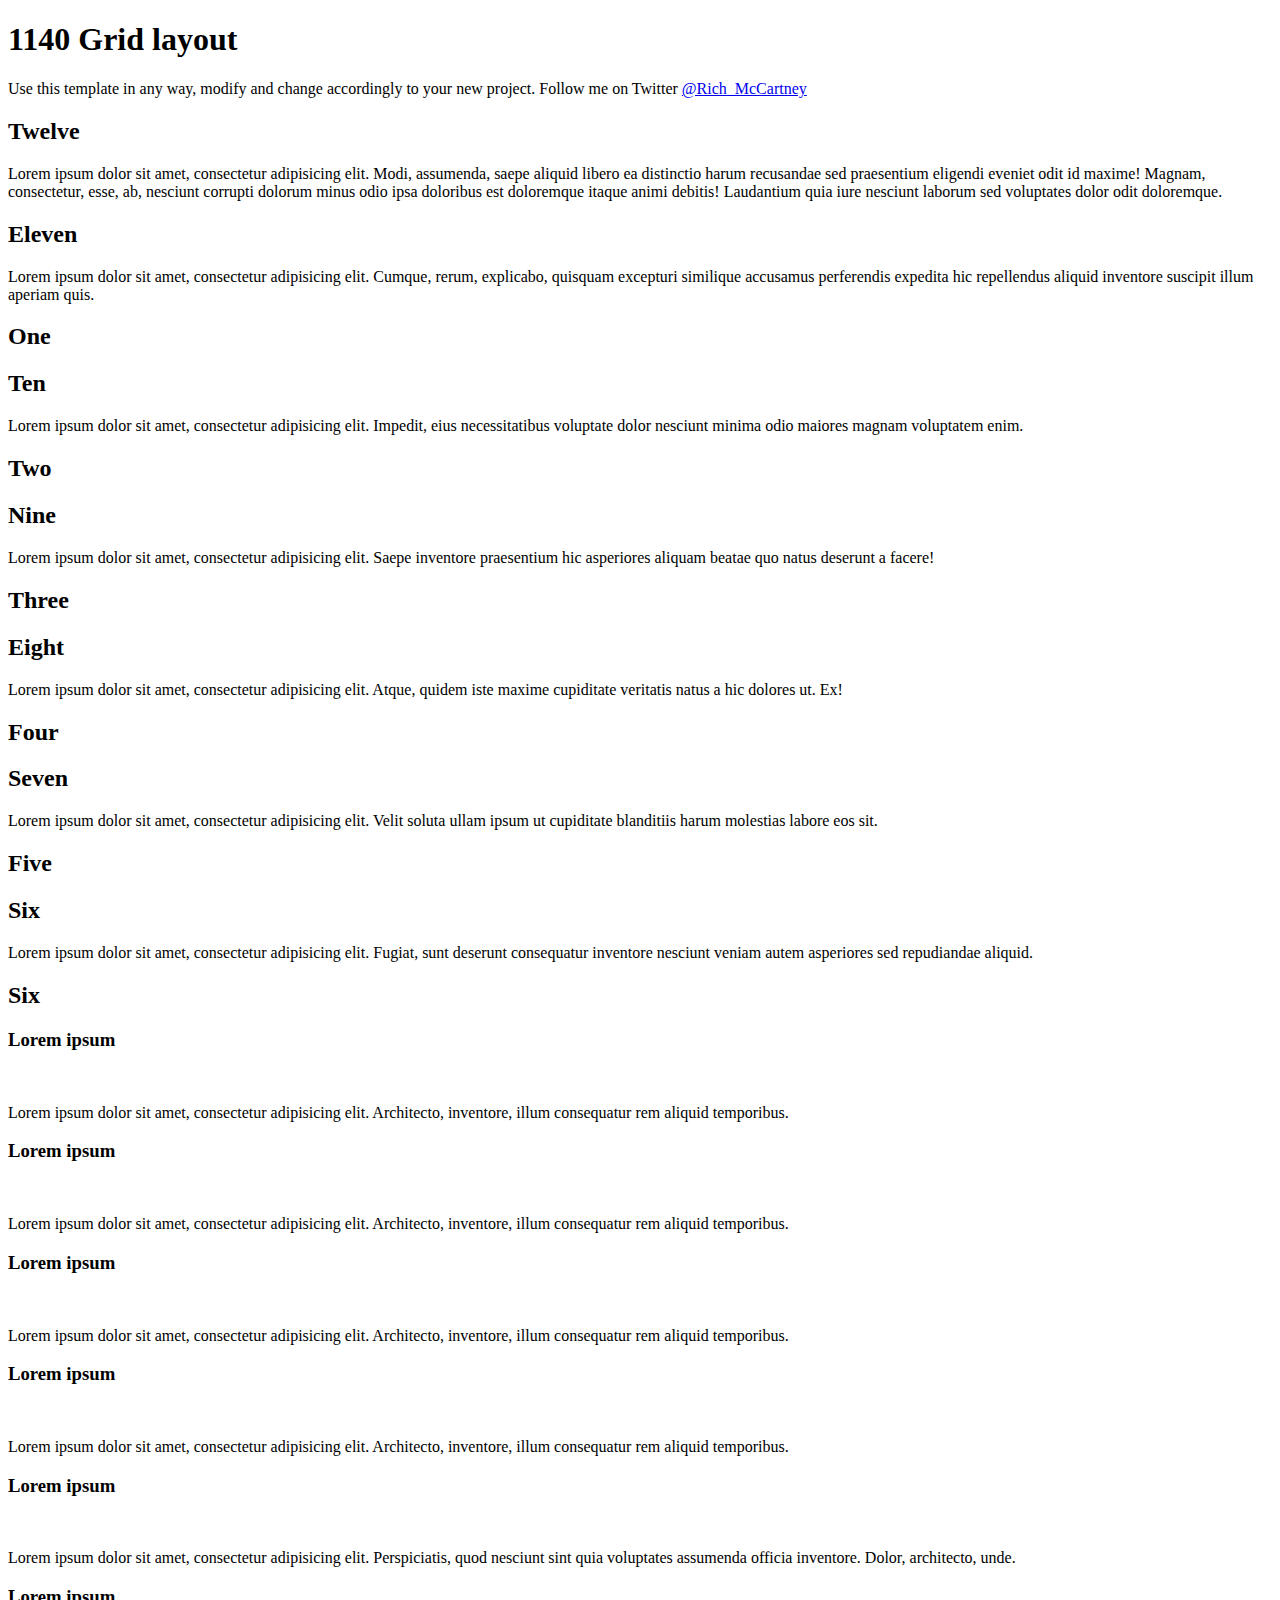
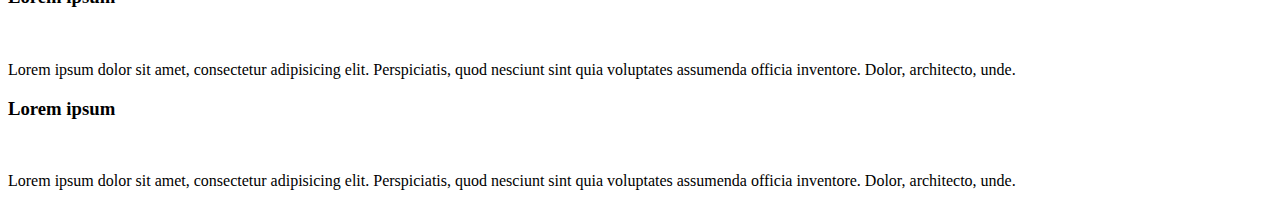
==== index.html @ 66502da0 "Grammar mistakes" ====
<!DOCTYPE html>

<!-- 

/*  1140 Grid Layout
/*
/*	Created By Richard McCartney
/*	Date 12/04/2013
/*
/*	http://richardmccartney.co.uk 
/*  Twitter - @Rich_McCartney

Placeholder images provided by http://placehold.it/

-->

<html lang="en" class="no-js">
<head>
	<meta charset="UTF-8">

	<meta name="viewport" content="width=device-width, initial-scale=1.0">
	<meta name="description" content="1140 Grid layout and styles">

	<title>1140 Grid | Markup</title>

	<!-- Favicon -->
	<link rel="shortcut icon" type="image/png" href="images/favicon.png" />

	<!-- Stylesheets -->
	<link rel="stylesheet" href="css/styles.css">
	<link rel="stylesheet" href="css/layout.css">

	<!--[if lt IE 9]>
	    <script src="//html5shiv.googlecode.com/svn/trunk/html5.js"></script>
	<![endif]-->
</head>
<body>

	<!-- 1140 Grid Markup -->
	<section class="container">

		<!-- Intro -->
		<div class="row">
			<div class="column twelve intro">
				<h1>1140 Grid layout</h1>
				<p>Use this template in any way, modify and change accordingly to your new project. Follow me on Twitter <a href="http://twitter.com/rich_mccartney">@Rich_McCartney</a></p>
			</div>
		</div>

		<!-- Twelve Columns -->
		<div class="row">
			<div class="column twelve">
				<h2>Twelve</h2>
				<p>Lorem ipsum dolor sit amet, consectetur adipisicing elit. Modi, assumenda, saepe aliquid libero ea distinctio harum recusandae sed praesentium eligendi eveniet odit id maxime! Magnam, consectetur, esse, ab, nesciunt corrupti dolorum minus odio ipsa doloribus est doloremque itaque animi debitis! Laudantium quia iure nesciunt laborum sed voluptates dolor odit doloremque.</p>
			</div>
		</div>

		<!-- Eleven + One Columns -->
		<div class="row">
			<div class="column eleven">
				<h2>Eleven</h2>
				<p>Lorem ipsum dolor sit amet, consectetur adipisicing elit. Cumque, rerum, explicabo, quisquam excepturi similique accusamus perferendis expedita hic repellendus aliquid inventore suscipit illum aperiam quis.</p>
			</div>
			<div class="column one">
				<h2>One</h2>
			</div>
		</div>

		<!-- Ten + Two Columns -->
		<div class="row">
			<div class="column ten">
				<h2>Ten</h2>
				<p>Lorem ipsum dolor sit amet, consectetur adipisicing elit. Impedit, eius necessitatibus voluptate dolor nesciunt minima odio maiores magnam voluptatem enim.</p>
			</div>
			<div class="column two">
				<h2>Two</h2>
			</div>
		</div>

		<!-- Nine + Three Columns -->
		<div class="row">
			<div class="column nine">
				<h2>Nine</h2>
				<p>Lorem ipsum dolor sit amet, consectetur adipisicing elit. Saepe inventore praesentium hic asperiores aliquam beatae quo natus deserunt a facere!</p>
			</div>
			<div class="column three">
				<h2>Three</h2>
			</div>
		</div>

		<!-- Eight + Four Columns -->
		<div class="row">
			<div class="column eight">
				<h2>Eight</h2>
				<p>Lorem ipsum dolor sit amet, consectetur adipisicing elit. Atque, quidem iste maxime cupiditate veritatis natus a hic dolores ut. Ex!</p>
			</div>
			<div class="column four">
				<h2>Four</h2>
			</div>
		</div>

		<!-- Seven + Five Columns -->
		<div class="row">
			<div class="column seven">
				<h2>Seven</h2>
				<p>Lorem ipsum dolor sit amet, consectetur adipisicing elit. Velit soluta ullam ipsum ut cupiditate blanditiis harum molestias labore eos sit.</p>
			</div>
			<div class="column five">
				<h2>Five</h2>
			</div>
		</div>

		<!-- Six + Six Columns -->
		<div class="row">
			<div class="column six">
				<h2>Six</h2>
				<p>Lorem ipsum dolor sit amet, consectetur adipisicing elit. Fugiat, sunt deserunt consequatur inventore nesciunt veniam autem asperiores sed repudiandae aliquid.</p>
			</div>
			<div class="column six">
				<h2>Six</h2>
			</div>
		</div>

		<!-- Three Columns -->
		<div class="row">
			<div class="column three">
				<h3>Lorem ipsum</h3>
				<img src="images/267x100.gif" alt="">
				<p>Lorem ipsum dolor sit amet, consectetur adipisicing elit. Architecto, inventore, illum consequatur rem aliquid temporibus.</p>
			</div>
			<div class="column three">
				<h3>Lorem ipsum</h3>
				<img src="images/267x100.gif" alt="">
				<p>Lorem ipsum dolor sit amet, consectetur adipisicing elit. Architecto, inventore, illum consequatur rem aliquid temporibus.</p>
			</div>
			<div class="column three">
				<h3>Lorem ipsum</h3>
				<img src="images/267x100.gif" alt="">
				<p>Lorem ipsum dolor sit amet, consectetur adipisicing elit. Architecto, inventore, illum consequatur rem aliquid temporibus.</p>
			</div>
			<div class="column three">
				<h3>Lorem ipsum</h3>
				<img src="images/267x100.gif" alt="">
				<p>Lorem ipsum dolor sit amet, consectetur adipisicing elit. Architecto, inventore, illum consequatur rem aliquid temporibus.</p>
			</div>
		</div>

		<!-- Four Columns -->
		<div class="row">
			<div class="column four">
				<h3>Lorem ipsum</h3>
				<img src="images/460x100.gif" alt="">
				<p>Lorem ipsum dolor sit amet, consectetur adipisicing elit. Perspiciatis, quod nesciunt sint quia voluptates assumenda officia inventore. Dolor, architecto, unde.</p>
			</div>
			<div class="column four">
				<h3>Lorem ipsum</h3>
				<img src="images/460x100.gif" alt="">
				<p>Lorem ipsum dolor sit amet, consectetur adipisicing elit. Perspiciatis, quod nesciunt sint quia voluptates assumenda officia inventore. Dolor, architecto, unde.</p>
			</div>
			<div class="column four">
				<h3>Lorem ipsum</h3>
				<img src="images/460x100.gif" alt="">
				<p>Lorem ipsum dolor sit amet, consectetur adipisicing elit. Perspiciatis, quod nesciunt sint quia voluptates assumenda officia inventore. Dolor, architecto, unde.</p>
			</div>
		</div>

	</section>

</body>
</html>
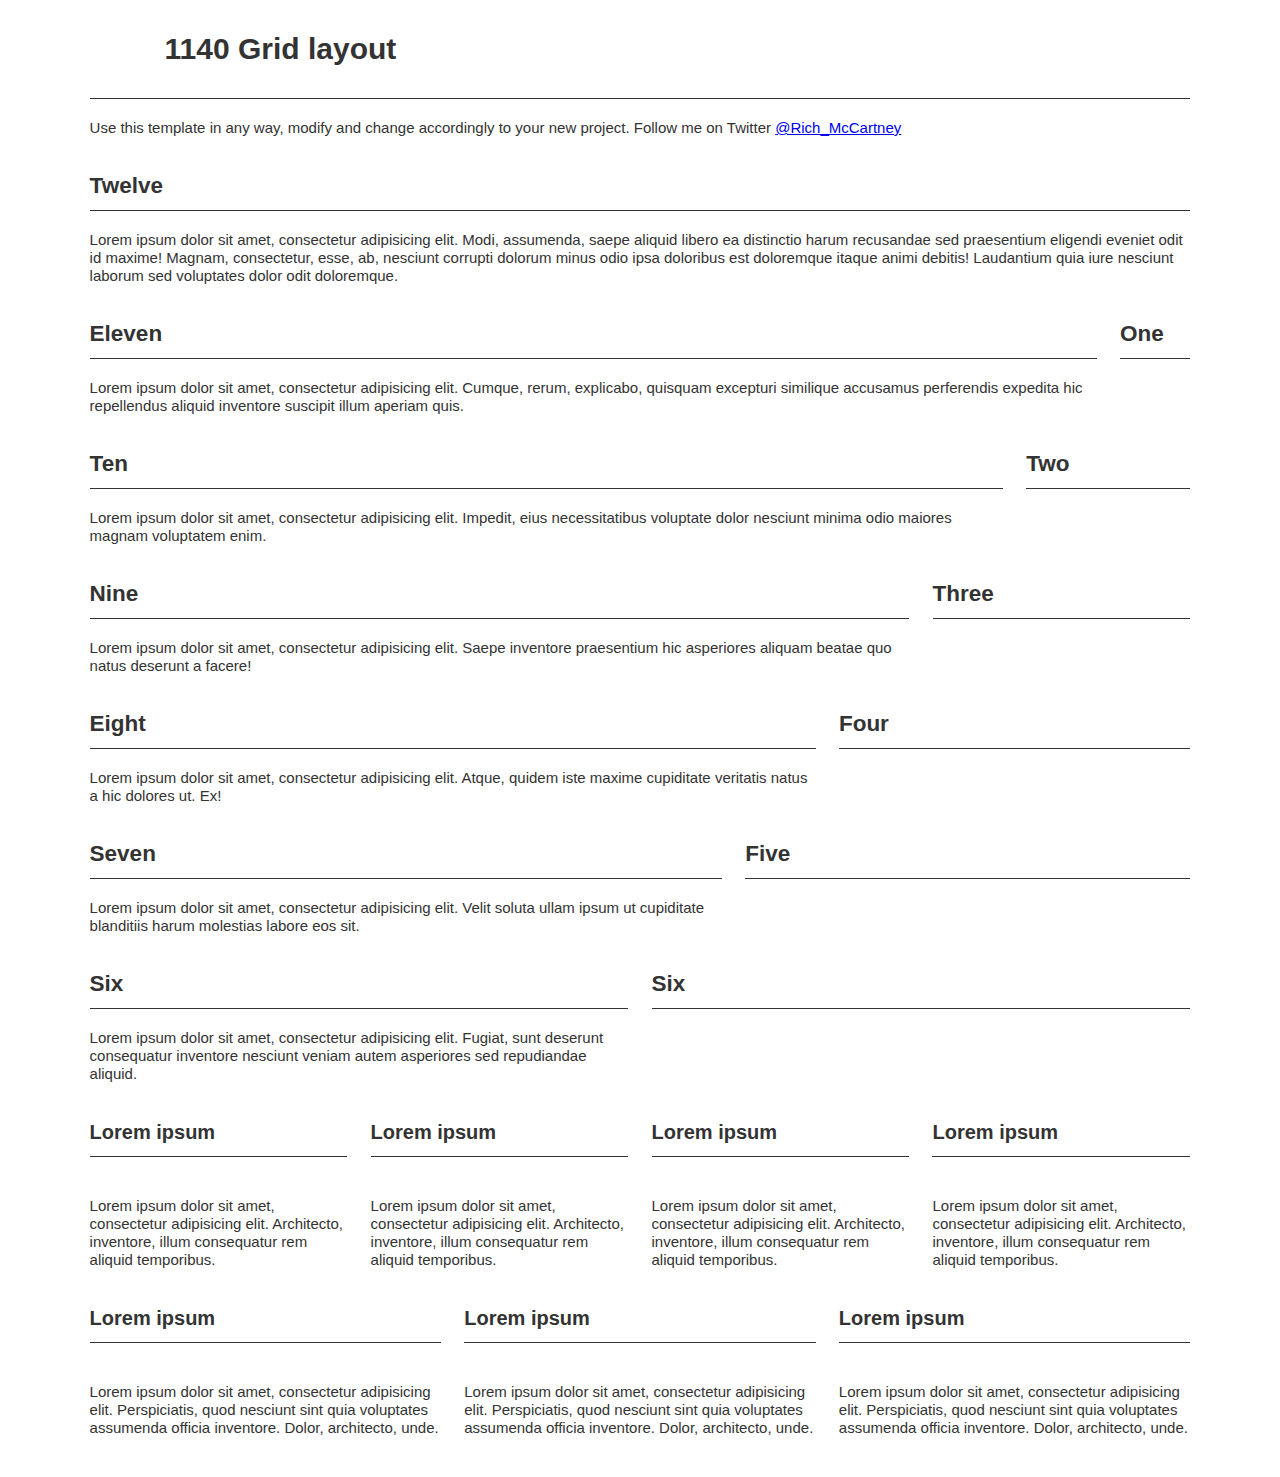
==== commit f38c032a: "Improved the classes" ====
--- a/index.html
+++ b/index.html
@@ -1,13 +1,13 @@
 <!DOCTYPE html>
 
-<!-- 
+<!--
 
 /*  1140 Grid Layout
 /*
 /*	Created By Richard McCartney
 /*	Date 12/04/2013
 /*
-/*	http://richardmccartney.co.uk 
+/*	http://richardmccartney.co.uk
 /*  Twitter - @Rich_McCartney
 
 Placeholder images provided by http://placehold.it/
@@ -41,7 +41,7 @@
 
 		<!-- Intro -->
 		<div class="row">
-			<div class="column twelve intro">
+			<div class="col-twelve intro">
 				<h1>1140 Grid layout</h1>
 				<p>Use this template in any way, modify and change accordingly to your new project. Follow me on Twitter <a href="http://twitter.com/rich_mccartney">@Rich_McCartney</a></p>
 			</div>
@@ -49,7 +49,7 @@
 
 		<!-- Twelve Columns -->
 		<div class="row">
-			<div class="column twelve">
+			<div class="col-twelve">
 				<h2>Twelve</h2>
 				<p>Lorem ipsum dolor sit amet, consectetur adipisicing elit. Modi, assumenda, saepe aliquid libero ea distinctio harum recusandae sed praesentium eligendi eveniet odit id maxime! Magnam, consectetur, esse, ab, nesciunt corrupti dolorum minus odio ipsa doloribus est doloremque itaque animi debitis! Laudantium quia iure nesciunt laborum sed voluptates dolor odit doloremque.</p>
 			</div>
@@ -57,88 +57,88 @@
 
 		<!-- Eleven + One Columns -->
 		<div class="row">
-			<div class="column eleven">
+			<div class="col-eleven">
 				<h2>Eleven</h2>
 				<p>Lorem ipsum dolor sit amet, consectetur adipisicing elit. Cumque, rerum, explicabo, quisquam excepturi similique accusamus perferendis expedita hic repellendus aliquid inventore suscipit illum aperiam quis.</p>
 			</div>
-			<div class="column one">
+			<div class="col-one">
 				<h2>One</h2>
 			</div>
 		</div>
 
 		<!-- Ten + Two Columns -->
 		<div class="row">
-			<div class="column ten">
+			<div class="col-ten">
 				<h2>Ten</h2>
 				<p>Lorem ipsum dolor sit amet, consectetur adipisicing elit. Impedit, eius necessitatibus voluptate dolor nesciunt minima odio maiores magnam voluptatem enim.</p>
 			</div>
-			<div class="column two">
+			<div class="col-two">
 				<h2>Two</h2>
 			</div>
 		</div>
 
 		<!-- Nine + Three Columns -->
 		<div class="row">
-			<div class="column nine">
+			<div class="col-nine">
 				<h2>Nine</h2>
 				<p>Lorem ipsum dolor sit amet, consectetur adipisicing elit. Saepe inventore praesentium hic asperiores aliquam beatae quo natus deserunt a facere!</p>
 			</div>
-			<div class="column three">
+			<div class="col-three">
 				<h2>Three</h2>
 			</div>
 		</div>
 
 		<!-- Eight + Four Columns -->
 		<div class="row">
-			<div class="column eight">
+			<div class="col-eight">
 				<h2>Eight</h2>
 				<p>Lorem ipsum dolor sit amet, consectetur adipisicing elit. Atque, quidem iste maxime cupiditate veritatis natus a hic dolores ut. Ex!</p>
 			</div>
-			<div class="column four">
+			<div class="col-four">
 				<h2>Four</h2>
 			</div>
 		</div>
 
 		<!-- Seven + Five Columns -->
 		<div class="row">
-			<div class="column seven">
+			<div class="col-seven">
 				<h2>Seven</h2>
 				<p>Lorem ipsum dolor sit amet, consectetur adipisicing elit. Velit soluta ullam ipsum ut cupiditate blanditiis harum molestias labore eos sit.</p>
 			</div>
-			<div class="column five">
+			<div class="col-five">
 				<h2>Five</h2>
 			</div>
 		</div>
 
 		<!-- Six + Six Columns -->
 		<div class="row">
-			<div class="column six">
+			<div class="col-six">
 				<h2>Six</h2>
 				<p>Lorem ipsum dolor sit amet, consectetur adipisicing elit. Fugiat, sunt deserunt consequatur inventore nesciunt veniam autem asperiores sed repudiandae aliquid.</p>
 			</div>
-			<div class="column six">
+			<div class="col-six">
 				<h2>Six</h2>
 			</div>
 		</div>
 
 		<!-- Three Columns -->
 		<div class="row">
-			<div class="column three">
+			<div class="col-three">
 				<h3>Lorem ipsum</h3>
 				<img src="images/267x100.gif" alt="">
 				<p>Lorem ipsum dolor sit amet, consectetur adipisicing elit. Architecto, inventore, illum consequatur rem aliquid temporibus.</p>
 			</div>
-			<div class="column three">
+			<div class="col-three">
 				<h3>Lorem ipsum</h3>
 				<img src="images/267x100.gif" alt="">
 				<p>Lorem ipsum dolor sit amet, consectetur adipisicing elit. Architecto, inventore, illum consequatur rem aliquid temporibus.</p>
 			</div>
-			<div class="column three">
+			<div class="col-three">
 				<h3>Lorem ipsum</h3>
 				<img src="images/267x100.gif" alt="">
 				<p>Lorem ipsum dolor sit amet, consectetur adipisicing elit. Architecto, inventore, illum consequatur rem aliquid temporibus.</p>
 			</div>
-			<div class="column three">
+			<div class="col-three">
 				<h3>Lorem ipsum</h3>
 				<img src="images/267x100.gif" alt="">
 				<p>Lorem ipsum dolor sit amet, consectetur adipisicing elit. Architecto, inventore, illum consequatur rem aliquid temporibus.</p>
@@ -147,17 +147,17 @@
 
 		<!-- Four Columns -->
 		<div class="row">
-			<div class="column four">
+			<div class="col-four">
 				<h3>Lorem ipsum</h3>
 				<img src="images/460x100.gif" alt="">
 				<p>Lorem ipsum dolor sit amet, consectetur adipisicing elit. Perspiciatis, quod nesciunt sint quia voluptates assumenda officia inventore. Dolor, architecto, unde.</p>
 			</div>
-			<div class="column four">
+			<div class="col-four">
 				<h3>Lorem ipsum</h3>
 				<img src="images/460x100.gif" alt="">
 				<p>Lorem ipsum dolor sit amet, consectetur adipisicing elit. Perspiciatis, quod nesciunt sint quia voluptates assumenda officia inventore. Dolor, architecto, unde.</p>
 			</div>
-			<div class="column four">
+			<div class="col-four">
 				<h3>Lorem ipsum</h3>
 				<img src="images/460x100.gif" alt="">
 				<p>Lorem ipsum dolor sit amet, consectetur adipisicing elit. Perspiciatis, quod nesciunt sint quia voluptates assumenda officia inventore. Dolor, architecto, unde.</p>
--- a/css/styles.css
+++ b/css/styles.css
@@ -0,0 +1,95 @@
+/*
+/*
+/*	1140 Grid CSS Site Styles
+/*
+/*
+/*	Created By Richard McCartney
+/*	Date 12/04/2013
+/*
+/*	http://richardmccartney.co.uk
+/*  Twitter - @ Rich_McCartney
+/*
+/* ------------------------------------------------------------ */
+
+* {
+	margin: 0;
+	padding: 0;
+	text-rendering: optimizeLegibility;
+	font-smoothing: antialiased;
+	-webkit-font-smoothing: antialiased;
+}
+
+html {
+	height: 100%;
+	-webkit-text-size-adjust: none;
+}
+
+body {
+	height: 100%;
+	color: #333;
+	font-size: 15px;
+	font-family: "Helvetica Neue", Helvetica, Arial, sans-serif;
+	line-height: 18px;
+}
+
+a {
+	text-decoration: underline;
+}
+
+a:hover {
+	color: orange;
+}
+
+p {
+	margin-bottom: 20px;
+}
+
+h1, h2, h3, h4, h5 {
+	margin-bottom: 20px;
+	padding-bottom: 15px;
+	border-bottom: 1px solid #333;
+}
+
+h1 {
+	font-size: 30px;
+}
+
+h2 {
+	font: 24px;
+}
+
+h3 {
+	font-size: 20px;
+}
+
+h4 {
+	font-size: 16px;
+}
+
+h5 {
+	font-size: 12px;
+}
+
+/* Images set to 100% width */
+
+img {
+	float: left;
+	padding-bottom: 20px;
+	width: 100%;
+}
+
+.intro {
+	padding-top: 0px;
+}
+
+.intro h1 {
+	background: url(../images/logo.png) no-repeat left center;
+	padding: 40px 0 40px 75px;
+}
+
+/* Mobile Styles for 768px breakpoint */
+@media screen and (max-width: 768px) {
+
+	/* Add your own styles here */
+
+}--- a/css/layout.css
+++ b/css/layout.css
@@ -0,0 +1,130 @@
+/*
+/*
+/*	1140 Grid CSS layout
+/*
+/*
+/*	Created By Richard McCartney
+/*	Date 12/04/2013
+/*
+/*	http://richardmccartney.co.uk
+/*  Twitter - @Rich_McCartney
+/*
+/* ------------------------------------------------------------ */
+
+/* Container and row styles */
+
+.container {
+	margin: 0 auto;
+	max-width: 1164px;
+	width: 100%;
+	height: 100%;
+	padding: 0 20px;
+	box-sizing: border-box;
+}
+
+.row {
+	float: left;
+	padding-bottom: 20px;
+	width: 100%;
+}
+
+/* Column styles */
+
+[class^="col-"] {
+	position: relative;
+	float: left;
+	margin: 0 1.0309278350515463%;
+	min-height: 1px;
+	height: auto;
+}
+
+.col-twelve {
+	max-width: 97.9381443298969%;
+	width: 100%;
+}
+
+.col-eleven {
+	max-width: 89.60481099656357%;
+	width: 100%;
+}
+
+.col-ten {
+	max-width: 81.27147766323024%;
+	width: 100%;
+}
+
+.col-nine {
+	max-width: 72.9381443298969%;
+	width: 100%;
+}
+
+.col-eight {
+	max-width: 64.60481099656357%;
+	width: 100%;
+}
+
+.col-seven {
+	max-width: 56.27147766323024%;
+	width: 100%;
+}
+
+.col-six {
+	max-width: 47.93814432989691%;
+	width: 100%;
+}
+
+.col-five {
+	max-width: 39.60481099656357%;
+	width: 100%;
+}
+
+.col-four {
+	max-width: 31.27147766323024%;
+	width: 100%;
+}
+
+.col-three {
+	max-width: 22.938144329896907%;
+	width: 100%;
+}
+
+.col-two {
+	max-width: 14.604810996563575%;
+	width: 100%;
+}
+
+.col-one {
+	max-width: 6.2714776632302405%;
+	width: 100%;
+}
+
+/* Mobile Styles for 768px breakpoint */
+@media screen and (max-width: 768px) {
+
+	.container {
+		margin: 0;
+		max-width: 768px;
+		width: 100%;
+	}
+
+	.row {
+		padding: 0;
+	}
+
+	.col-twelve,
+	.col-eleven,
+	.col-ten,
+	.col-nine,
+	.col-eight,
+	.col-seven,
+	.col-six,
+	.col-five,
+	.col-four,
+	.col-three,
+	.col-two,
+	.col-one {
+		margin: 0 1% 20px;
+		max-width: 768px;
+		width: 98%;
+	}
+}
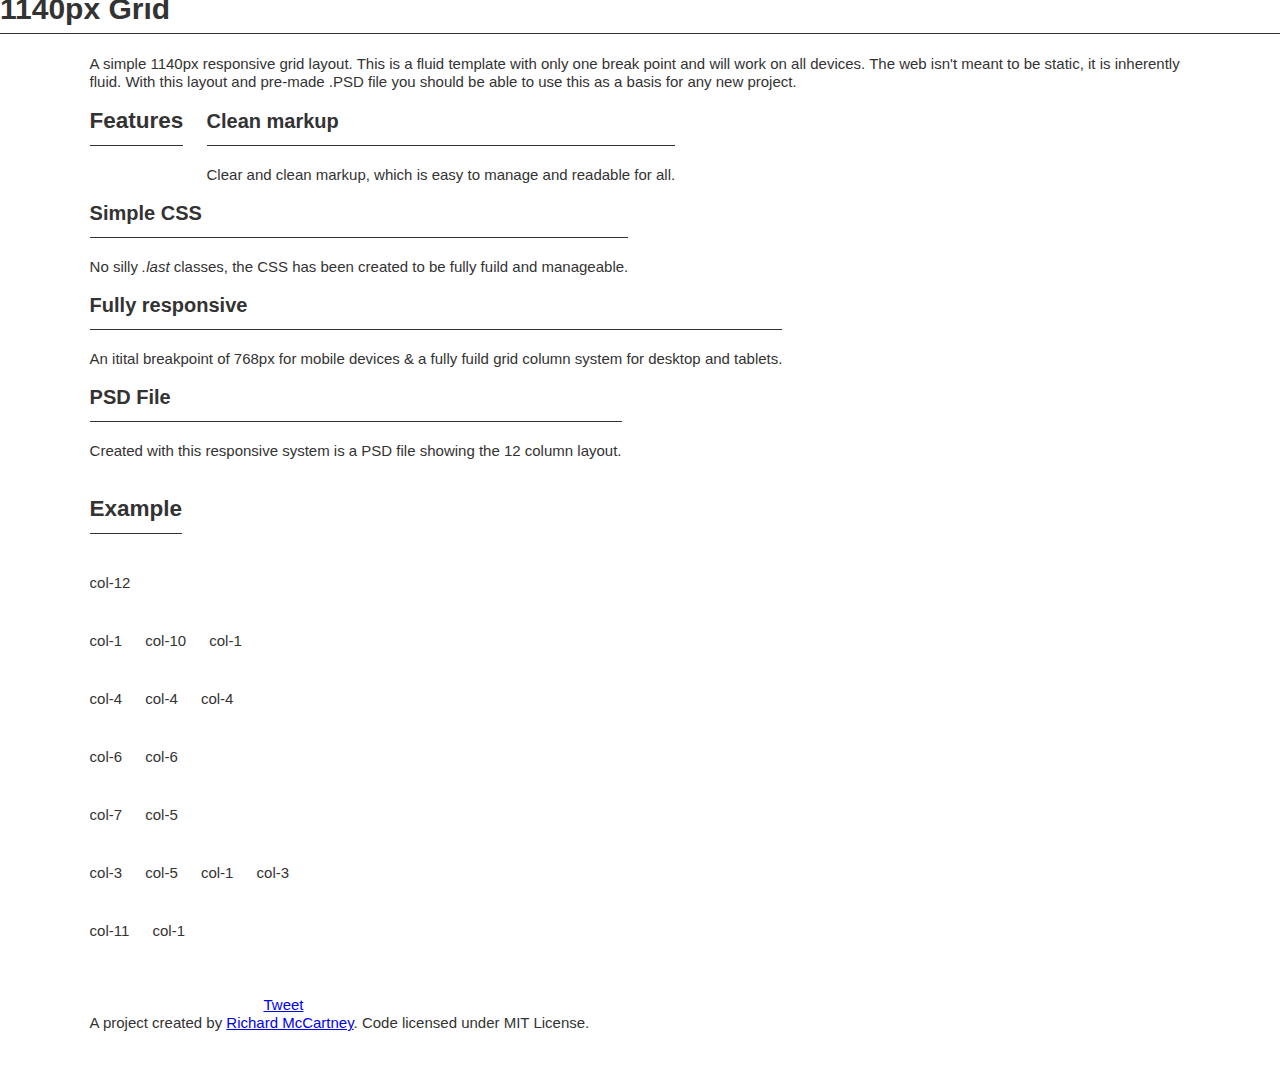
==== commit f166a63d: "amending github icon" ====
--- a/index.html
+++ b/index.html
@@ -35,136 +35,131 @@
 	<![endif]-->
 </head>
 <body>
-
-	<!-- 1140 Grid Markup -->
-	<section class="container">
-
-		<!-- Intro -->
-		<div class="row">
-			<div class="col-twelve intro">
-				<h1>1140 Grid layout</h1>
-				<p>Use this template in any way, modify and change accordingly to your new project. Follow me on Twitter <a href="http://twitter.com/rich_mccartney">@Rich_McCartney</a></p>
+	<header>
+		<h1>1140<span>px</span> Grid</h1>
+	</header>
+	<section class="intro">
+		<div class="container">
+			<div class="col-2"></div>
+			<div class="col-8">
+				<p>A simple 1140px responsive grid layout. This is a fluid template with only
+				one break point and will work on all devices. The web isn't meant to be
+				static, it is inherently fluid. With this layout and pre-made .PSD file you
+				should be able to use this as a basis for any new project.</p>
+			</div>
+			<div class="col-2"></div>
+		</div>
+	</section>
+	<section class="features">
+		<div class="container">
+			<div class="row">
+				<div class="col-12">
+					<h2>Features</h2>
+				</div>
+				<div class="col-3">
+					<h3>Clean markup <span class="icon-window"></span></h3>
+					<p>Clear and clean markup, which is easy to manage and readable for all.</p>
+				</div>
+				<div class="col-3">
+					<h3>Simple CSS <span class="icon-css3"></span></h3>
+					<p>No silly <i>.last</i> classes, the CSS has been created to be fully fuild and manageable.</p>
+				</div>
+				<div class="col-3">
+					<h3>Fully responsive <span class="icon-resize-full"></span></h3>
+					<p>An itital breakpoint of 768px for mobile devices &amp; a fully fuild grid column system for desktop and tablets.</p>
+				</div>
+				<div class="col-3">
+					<h3>PSD File <span class="icon-art-gallery"></span></h3>
+					<p>Created with this responsive system is a PSD file showing the 12 column layout.</p>
+				</div>
 			</div>
 		</div>
-
-		<!-- Twelve Columns -->
-		<div class="row">
-			<div class="col-twelve">
-				<h2>Twelve</h2>
-				<p>Lorem ipsum dolor sit amet, consectetur adipisicing elit. Modi, assumenda, saepe aliquid libero ea distinctio harum recusandae sed praesentium eligendi eveniet odit id maxime! Magnam, consectetur, esse, ab, nesciunt corrupti dolorum minus odio ipsa doloribus est doloremque itaque animi debitis! Laudantium quia iure nesciunt laborum sed voluptates dolor odit doloremque.</p>
+	</section>
+	<section class="example">
+		<div class="container">
+			<div class="row">
+				<div class="col-12">
+					<h2>Example</h2>
+				</div>
+			</div>
+			<div class="row">
+				<div class="col-12">
+					<p>col-12</p>
+				</div>
+			</div>
+			<div class="row">
+				<div class="col-1">
+					<p>col-1</p>
+				</div>
+				<div class="col-10">
+					<p>col-10</p>
+				</div>
+				<div class="col-1">
+					<p>col-1</p>
+				</div>
+			</div>
+			<div class="row">
+				<div class="col-4">
+					<p>col-4</p>
+				</div>
+				<div class="col-4">
+					<p>col-4</p>
+				</div>
+				<div class="col-4">
+					<p>col-4</p>
+				</div>
+			</div>
+			<div class="row">
+				<div class="col-6">
+					<p>col-6</p>
+				</div>
+				<div class="col-6">
+					<p>col-6</p>
+				</div>
+			</div>
+			<div class="row">
+				<div class="col-7">
+					<p>col-7</p>
+				</div>
+				<div class="col-5">
+					<p>col-5</p>
+				</div>
+			</div>
+			<div class="row">
+				<div class="col-3">
+					<p>col-3</p>
+				</div>
+				<div class="col-5">
+					<p>col-5</p>
+				</div>
+				<div class="col-1">
+					<p>col-1</p>
+				</div>
+				<div class="col-3">
+					<p>col-3</p>
+				</div>
+			</div>
+			<div class="row">
+				<div class="col-11">
+					<p>col-11</p>
+				</div>
+				<div class="col-1">
+					<p>col-1</p>
+				</div>
 			</div>
 		</div>
-
-		<!-- Eleven + One Columns -->
-		<div class="row">
-			<div class="col-eleven">
-				<h2>Eleven</h2>
-				<p>Lorem ipsum dolor sit amet, consectetur adipisicing elit. Cumque, rerum, explicabo, quisquam excepturi similique accusamus perferendis expedita hic repellendus aliquid inventore suscipit illum aperiam quis.</p>
-			</div>
-			<div class="col-one">
-				<h2>One</h2>
+	</section>
+	<footer>
+		<div class="container">
+			<div class="row">
+				<div class="col-12">
+					<iframe src="http://ghbtns.com/github-btn.html?user=richmccartney&repo=1140-grid/tree/master&type=watch&count=true&size=large" allowtransparency="true" frameborder="0" scrolling="0" width="170" height="30"></iframe>
+					<a href="https://twitter.com/share" class="twitter-share-button" data-via="Rich_McCartney" data-size="large" data-related="rich_mccartney">Tweet</a>
+					<script>!function(d,s,id){var js,fjs=d.getElementsByTagName(s)[0],p=/^http:/.test(d.location)?'http':'https';if(!d.getElementById(id)){js=d.createElement(s);js.id=id;js.src=p+'://platform.twitter.com/widgets.js';fjs.parentNode.insertBefore(js,fjs);}}(document, 'script', 'twitter-wjs');</script>
+					<p>A project created by <a href="http://twitter.com/rich_mccartney">Richard McCartney</a>. Code licensed under MIT License.</p>
+				</div>
 			</div>
 		</div>
-
-		<!-- Ten + Two Columns -->
-		<div class="row">
-			<div class="col-ten">
-				<h2>Ten</h2>
-				<p>Lorem ipsum dolor sit amet, consectetur adipisicing elit. Impedit, eius necessitatibus voluptate dolor nesciunt minima odio maiores magnam voluptatem enim.</p>
-			</div>
-			<div class="col-two">
-				<h2>Two</h2>
-			</div>
-		</div>
-
-		<!-- Nine + Three Columns -->
-		<div class="row">
-			<div class="col-nine">
-				<h2>Nine</h2>
-				<p>Lorem ipsum dolor sit amet, consectetur adipisicing elit. Saepe inventore praesentium hic asperiores aliquam beatae quo natus deserunt a facere!</p>
-			</div>
-			<div class="col-three">
-				<h2>Three</h2>
-			</div>
-		</div>
-
-		<!-- Eight + Four Columns -->
-		<div class="row">
-			<div class="col-eight">
-				<h2>Eight</h2>
-				<p>Lorem ipsum dolor sit amet, consectetur adipisicing elit. Atque, quidem iste maxime cupiditate veritatis natus a hic dolores ut. Ex!</p>
-			</div>
-			<div class="col-four">
-				<h2>Four</h2>
-			</div>
-		</div>
-
-		<!-- Seven + Five Columns -->
-		<div class="row">
-			<div class="col-seven">
-				<h2>Seven</h2>
-				<p>Lorem ipsum dolor sit amet, consectetur adipisicing elit. Velit soluta ullam ipsum ut cupiditate blanditiis harum molestias labore eos sit.</p>
-			</div>
-			<div class="col-five">
-				<h2>Five</h2>
-			</div>
-		</div>
-
-		<!-- Six + Six Columns -->
-		<div class="row">
-			<div class="col-six">
-				<h2>Six</h2>
-				<p>Lorem ipsum dolor sit amet, consectetur adipisicing elit. Fugiat, sunt deserunt consequatur inventore nesciunt veniam autem asperiores sed repudiandae aliquid.</p>
-			</div>
-			<div class="col-six">
-				<h2>Six</h2>
-			</div>
-		</div>
-
-		<!-- Three Columns -->
-		<div class="row">
-			<div class="col-three">
-				<h3>Lorem ipsum</h3>
-				<img src="images/267x100.gif" alt="">
-				<p>Lorem ipsum dolor sit amet, consectetur adipisicing elit. Architecto, inventore, illum consequatur rem aliquid temporibus.</p>
-			</div>
-			<div class="col-three">
-				<h3>Lorem ipsum</h3>
-				<img src="images/267x100.gif" alt="">
-				<p>Lorem ipsum dolor sit amet, consectetur adipisicing elit. Architecto, inventore, illum consequatur rem aliquid temporibus.</p>
-			</div>
-			<div class="col-three">
-				<h3>Lorem ipsum</h3>
-				<img src="images/267x100.gif" alt="">
-				<p>Lorem ipsum dolor sit amet, consectetur adipisicing elit. Architecto, inventore, illum consequatur rem aliquid temporibus.</p>
-			</div>
-			<div class="col-three">
-				<h3>Lorem ipsum</h3>
-				<img src="images/267x100.gif" alt="">
-				<p>Lorem ipsum dolor sit amet, consectetur adipisicing elit. Architecto, inventore, illum consequatur rem aliquid temporibus.</p>
-			</div>
-		</div>
-
-		<!-- Four Columns -->
-		<div class="row">
-			<div class="col-four">
-				<h3>Lorem ipsum</h3>
-				<img src="images/460x100.gif" alt="">
-				<p>Lorem ipsum dolor sit amet, consectetur adipisicing elit. Perspiciatis, quod nesciunt sint quia voluptates assumenda officia inventore. Dolor, architecto, unde.</p>
-			</div>
-			<div class="col-four">
-				<h3>Lorem ipsum</h3>
-				<img src="images/460x100.gif" alt="">
-				<p>Lorem ipsum dolor sit amet, consectetur adipisicing elit. Perspiciatis, quod nesciunt sint quia voluptates assumenda officia inventore. Dolor, architecto, unde.</p>
-			</div>
-			<div class="col-four">
-				<h3>Lorem ipsum</h3>
-				<img src="images/460x100.gif" alt="">
-				<p>Lorem ipsum dolor sit amet, consectetur adipisicing elit. Perspiciatis, quod nesciunt sint quia voluptates assumenda officia inventore. Dolor, architecto, unde.</p>
-			</div>
-		</div>
-
-	</section>
-
+	</footer>
 </body>
-</html>+</html>
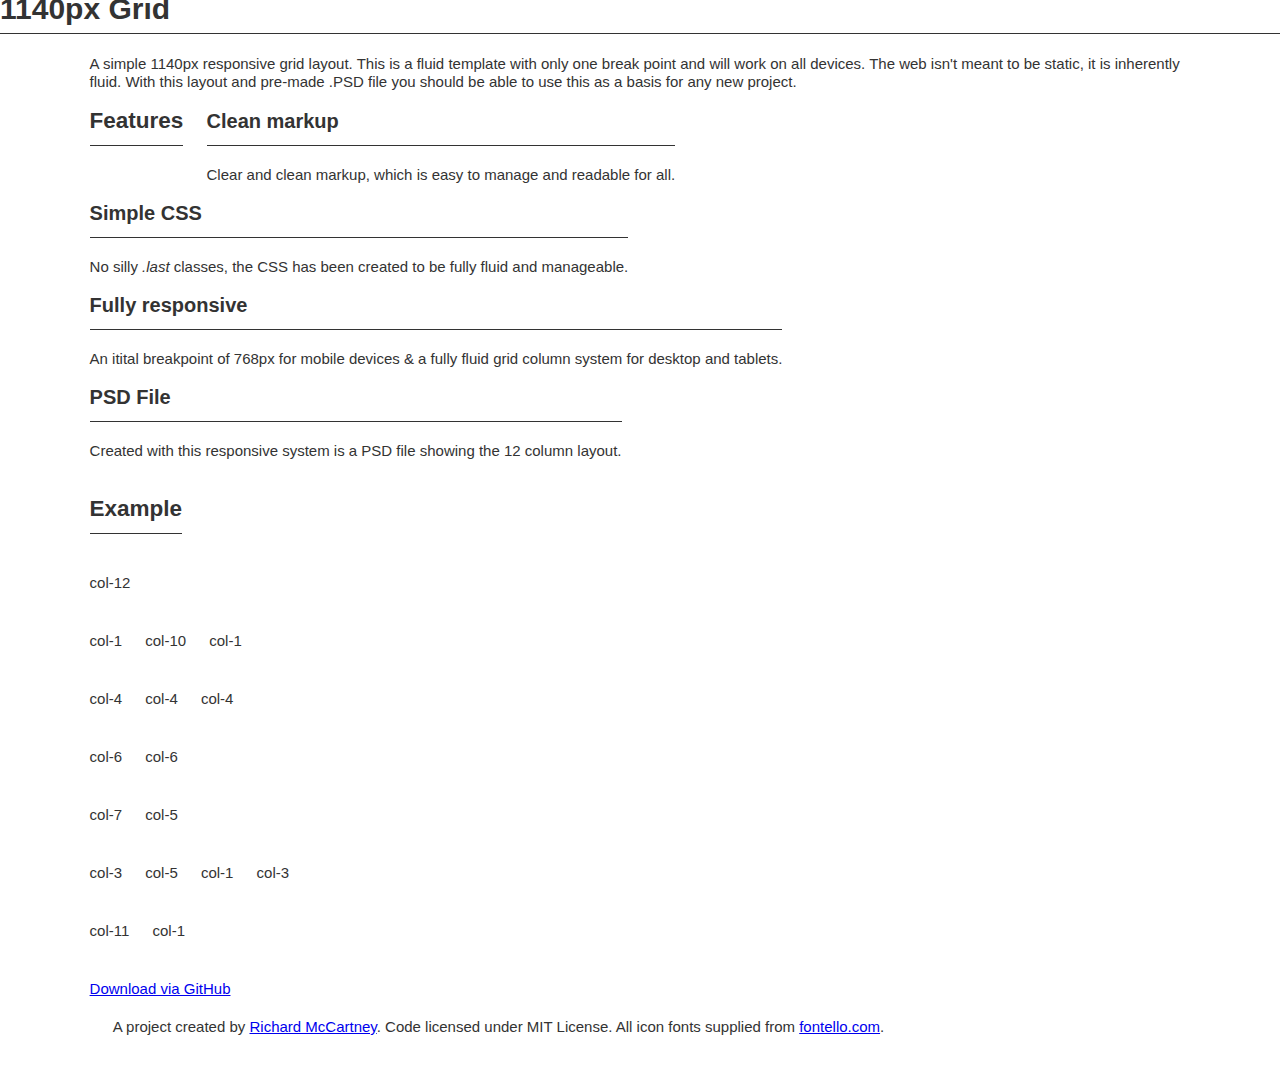
==== commit 86268f00: "update" ====
--- a/index.html
+++ b/index.html
@@ -21,14 +21,13 @@
 	<meta name="viewport" content="width=device-width, initial-scale=1.0">
 	<meta name="description" content="1140 Grid layout and styles">
 
-	<title>1140 Grid | Markup</title>
-
-	<!-- Favicon -->
-	<link rel="shortcut icon" type="image/png" href="images/favicon.png" />
+	<title>1140 Grid</title>
 
 	<!-- Stylesheets -->
 	<link rel="stylesheet" href="css/styles.css">
 	<link rel="stylesheet" href="css/layout.css">
+	<link rel="stylesheet" href="css/fonts.css">
+	<link href='http://fonts.googleapis.com/css?family=PT+Sans+Narrow' rel='stylesheet' type='text/css'>
 
 	<!--[if lt IE 9]>
 	    <script src="//html5shiv.googlecode.com/svn/trunk/html5.js"></script>
@@ -62,11 +61,11 @@
 				</div>
 				<div class="col-3">
 					<h3>Simple CSS <span class="icon-css3"></span></h3>
-					<p>No silly <i>.last</i> classes, the CSS has been created to be fully fuild and manageable.</p>
+					<p>No silly <i>.last</i> classes, the CSS has been created to be fully fluid and manageable.</p>
 				</div>
 				<div class="col-3">
 					<h3>Fully responsive <span class="icon-resize-full"></span></h3>
-					<p>An itital breakpoint of 768px for mobile devices &amp; a fully fuild grid column system for desktop and tablets.</p>
+					<p>An itital breakpoint of 768px for mobile devices &amp; a fully fluid grid column system for desktop and tablets.</p>
 				</div>
 				<div class="col-3">
 					<h3>PSD File <span class="icon-art-gallery"></span></h3>
@@ -149,17 +148,35 @@
 			</div>
 		</div>
 	</section>
+	<section class="download">
+		<div class="container">
+			<div class="row">
+				<div class="col-12">
+					<a href="https://github.com/richmccartney/1140-grid/tree/master"><span class="icon-github-circled"></span> Download via GitHub</a>
+				</div>
+			</div>
+		</div>
+	</section>
 	<footer>
 		<div class="container">
 			<div class="row">
-				<div class="col-12">
-					<iframe src="http://ghbtns.com/github-btn.html?user=richmccartney&repo=1140-grid/tree/master&type=watch&count=true&size=large" allowtransparency="true" frameborder="0" scrolling="0" width="170" height="30"></iframe>
-					<a href="https://twitter.com/share" class="twitter-share-button" data-via="Rich_McCartney" data-size="large" data-related="rich_mccartney">Tweet</a>
-					<script>!function(d,s,id){var js,fjs=d.getElementsByTagName(s)[0],p=/^http:/.test(d.location)?'http':'https';if(!d.getElementById(id)){js=d.createElement(s);js.id=id;js.src=p+'://platform.twitter.com/widgets.js';fjs.parentNode.insertBefore(js,fjs);}}(document, 'script', 'twitter-wjs');</script>
-					<p>A project created by <a href="http://twitter.com/rich_mccartney">Richard McCartney</a>. Code licensed under MIT License.</p>
+				<div class="col-3"></div>
+				<div class="col-6">
+					<p>A project created by <a href="http://twitter.com/rich_mccartney">Richard McCartney</a>. Code licensed under MIT License. All icon fonts supplied from <a href="http://fontello.com/">fontello.com</a>.</p>
 				</div>
+				<div class="col-3"></div>
 			</div>
 		</div>
 	</footer>
+<script>
+  (function(i,s,o,g,r,a,m){i['GoogleAnalyticsObject']=r;i[r]=i[r]||function(){
+  (i[r].q=i[r].q||[]).push(arguments)},i[r].l=1*new Date();a=s.createElement(o),
+  m=s.getElementsByTagName(o)[0];a.async=1;a.src=g;m.parentNode.insertBefore(a,m)
+  })(window,document,'script','//www.google-analytics.com/analytics.js','ga');
+
+  ga('create', 'UA-40085605-2', 'richmccartney.github.io');
+  ga('send', 'pageview');
+
+</script>
 </body>
 </html>
